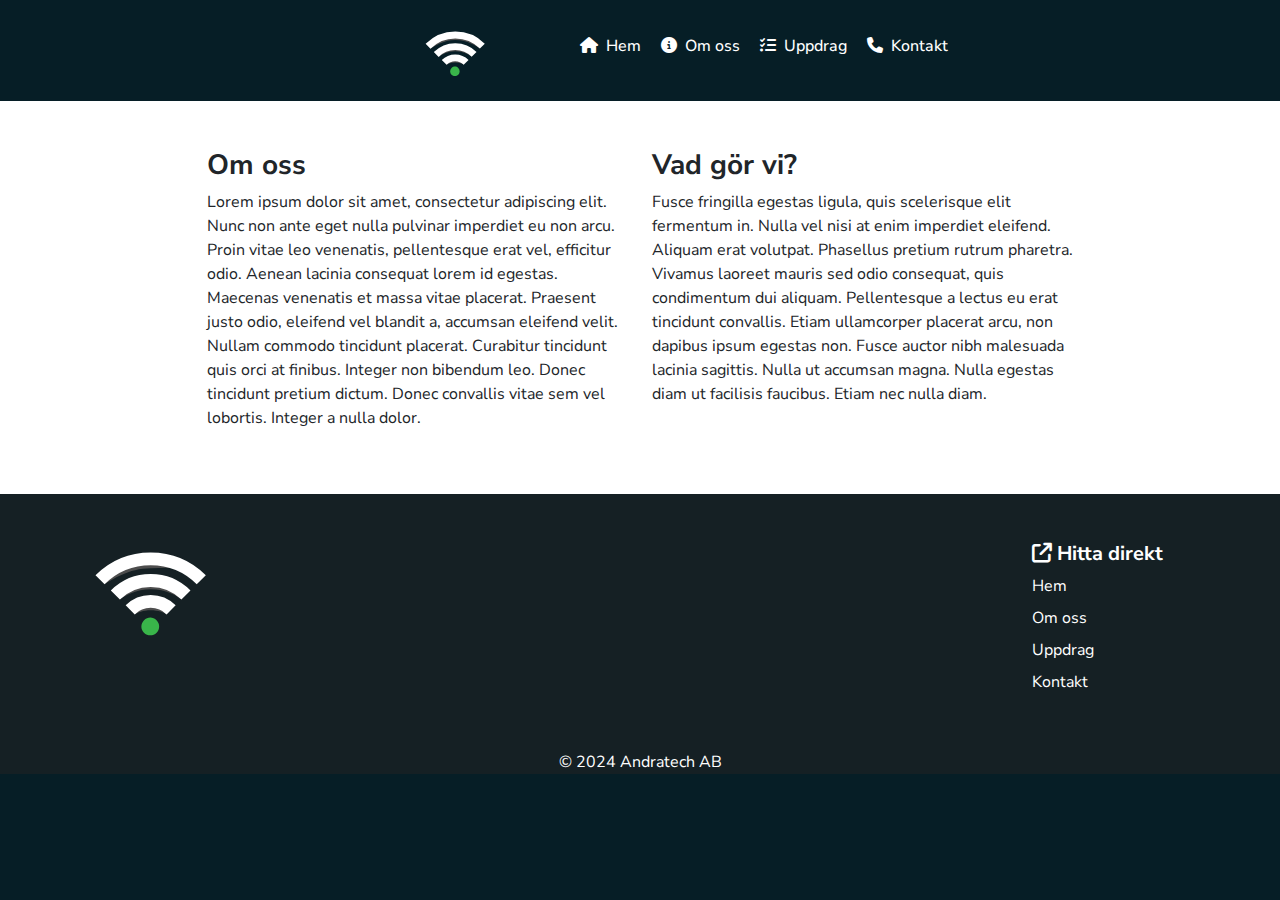
==== pages/about.html @ ccd8c996 "up" ====
<!DOCTYPE html>
<html lang="en">

<head>
    <meta charset="UTF-8">
    <meta name="viewport" content="width=device-width, initial-scale=1.0">
    <title>Andratech</title>
    <!-- Bootstrap libraries -->
    <link rel="stylesheet" href="../assets/css/bootstrap.min.css">
    <link rel="stylesheet" href="../assets/css/all.min.css">
    <link rel="icon" type="image/x-icon" href="../images/favicon.png">
    <link rel="stylesheet" type="text/css" href="../assets/css/style.css">
    <link rel="stylesheet" href="https://fonts.googleapis.com/css?family=Nunito+Sans">
    <script>
        document.addEventListener('DOMContentLoaded', function () {
            document.querySelector('.logo-container').classList.add('active');
        });
    </script>
    <script src="https://cdn.jsdelivr.net/npm/bootstrap@5.3.2/dist/js/bootstrap.bundle.min.js"></script>
    <script src="../assets/js/leader-line.min.js"></script>
    <script src="../assets/js/bootstrap.bundle.js"></script>
    <script src="../assets/js/back-to-top.js"></script>
</head>

<body>
    <header>
        <div class="logo-container p-2">
            <h1>ANDRATECH</h1>
            <img src="../images/logo.svg" class="logo" alt="Logo">
            <nav class="nav-links h6 ms-5 ps-5">
                <a class="nav-link" href="#"><i class="fa-solid fa-house me-2"></i>Hem</a>
                <a class="nav-link" href="#"><i class="fa-solid fa-circle-info me-2"></i>Om oss</a>
                <a class="nav-link" href="#"><i class="fa-solid fa-list-check me-2"></i>Uppdrag</a>
                <a class="nav-link" href="#"><i class="fa-solid fa-phone me-2"></i>Kontakt</a>
            </nav>
        </div>
    </header>

    <main>
        <div class="container p-5">
            <div class="row justify-content-center">
                <div class="col-5">
                    <h3 class="fw-bold">Om oss</h3>
                    <p>Lorem ipsum dolor sit amet, consectetur adipiscing elit. Nunc non ante eget nulla pulvinar imperdiet
                    eu non arcu. Proin vitae leo venenatis, pellentesque erat vel, efficitur odio. Aenean lacinia
                    consequat lorem id egestas. Maecenas venenatis et massa vitae placerat. Praesent justo odio,
                    eleifend vel blandit a, accumsan eleifend velit. Nullam commodo tincidunt placerat. Curabitur
                    tincidunt quis orci at finibus. Integer non bibendum leo. Donec tincidunt pretium dictum. Donec
                    convallis vitae sem vel lobortis. Integer a nulla dolor.</p>
                </div>
                <div class="col-5">
                    <h3 class="fw-bold">Vad gör vi?</h3>
                    <p>Fusce fringilla egestas ligula, quis scelerisque elit fermentum in. Nulla vel nisi at enim imperdiet
                    eleifend. Aliquam erat volutpat. Phasellus pretium rutrum pharetra. Vivamus laoreet mauris sed odio
                    consequat, quis condimentum dui aliquam. Pellentesque a lectus eu erat tincidunt convallis. Etiam
                    ullamcorper placerat arcu, non dapibus ipsum egestas non. Fusce auctor nibh malesuada lacinia
                    sagittis. Nulla ut accumsan magna. Nulla egestas diam ut facilisis faucibus. Etiam nec nulla diam.</p>
                </div>
            </div>
        </div>
    </main>

    <div class="footer-background">
        <div class="container">
            <footer class="pt-5">
                <div class="row">
                    <div class="col">
                        <a href="#"><img src="../images/favicon.svg" height="100" alt="logo"></a>
                    </div>
                    <div class="col-6 col-md-2">
                        <h5 class="fw-bold"><i class="fa-solid fa-arrow-up-right-from-square"></i> Hitta direkt</h5>
                        <ul class="nav flex-column">
                            <li class="nav-item mb-2"><a href="#" class="nav-link p-0 text-white">Hem</a></li>
                            <li class="nav-item mb-2"><a href="#" class="nav-link p-0 text-white">Om oss</a></li>
                            <li class="nav-item mb-2"><a href="#" class="nav-link p-0 text-white">Uppdrag</a></li>
                            <li class="nav-item mb-2"><a href="#" class="nav-link p-0 text-white">Kontakt</a></li>
                        </ul>
                    </div>
                </div>
                <div class="mt-5">
                    <p class="text-center">&copy; 2024 Andratech AB</p>
                </div>
            </footer>
        </div>
    </div>

</body>

</html>
---- assets/css/style.css ----
@font-face {
    font-family: 'HumanSans-Bold';
    src: url('../webfonts/HumanSans-Bold.otf');
}

.masthead {
    background-image: linear-gradient(rgba(0, 0, 0, 0.7), rgba(0, 0, 0, 0.7)), url(../../images/jumbotron.jpg);
  background-size: cover;
  background-position: center;
  min-height: 90vh;
  height: 500px;
  position: relative;
}


body {
    font-family: 'Nunito Sans', sans-serif;
    margin: 0;
    background-color: #061E26;
    padding:0;
}

.header {
    display: flex;
    justify-content: space-between;
    align-items: center;
    padding: 10px 20px;
    background-color: #061E26;
}

.logo-container {
    display: flex;
    align-items: center;
}

.logo-container img {
    width: 58px;
    display: inline-block;
    transform: translateX(0) rotate(-45deg);
    transition: transform 3s ease-in-out;
}

h1 {
    font-family: 'HumanSans-Bold';
    font-size: 4rem;
    color: white;
    display: inline-block;
    padding-left: 30px;
    opacity: 0;
    transform: translateX(-20px);
    transition: opacity 3s ease-in-out, transform 0.8s ease-in-out;
}

.btn {
    background-color:#1b596d;
    border:none;
}

.nav-links {
    display: flex;
    gap: 20px;
}

nav .nav-link {
    position: relative;
    color: #ffffff;
    text-decoration: none;
}

nav .nav-link::after {
    content: '';
    position: absolute;
    width: 0;
    height: 2px;
    display: block;
    background: rgb(255, 255, 255);
    transition: width 0.3s;
    bottom: -5px;
    left: 50%;
    transform: translateX(-50%);
}

.nav-link:hover::after {
    width: 100%;
}

@keyframes logoAnimation {
    0% {
        transform: translateX(0) rotate(-45deg);
    }
    100% {
        transform: translateX(calc(100% - 58px)) rotate(0deg);
    }
}

@keyframes textAnimation {
    0% {
        opacity: 0;
        transform: translateX(-20px);
    }
    100% {
        opacity: 1;
        transform: translateX(0);
    }
}

.logo-container.active .logo {
    animation: logoAnimation 1s ease-in-out forwards;
}

.logo-container.active h1 {
    animation: textAnimation 1s ease-in-out forwards;
}

.jumbotron h2, .jumbotron p {
    color: white;
}

main {
    background-color:white;
}

.footer-background {
    background-color: #152024;
}

footer {
    color:white;
    margin-top:0;
    padding-top:0;
    margin-bottom: -20px;
}
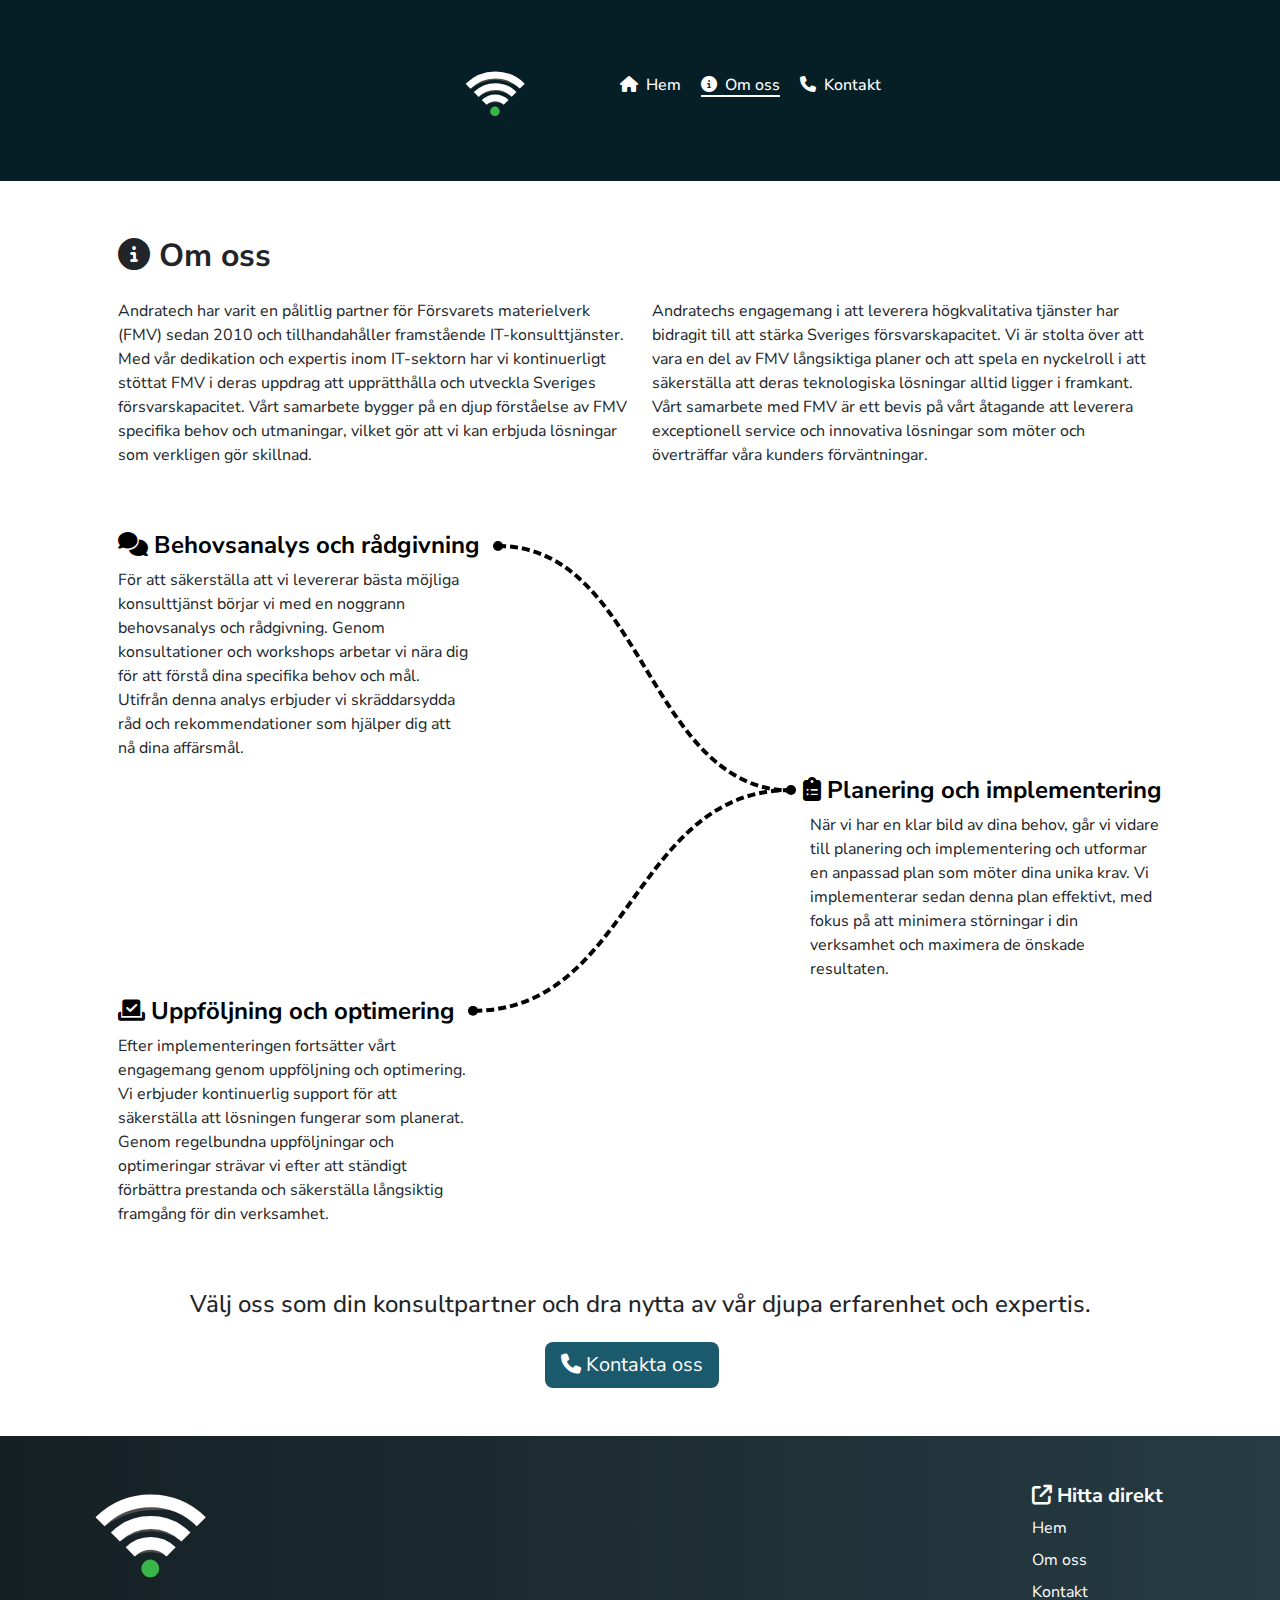
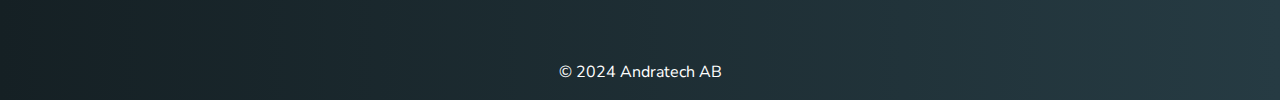
==== commit 75ca7ce0: "tt" ====
--- a/pages/about.html
+++ b/pages/about.html
@@ -24,39 +24,69 @@
 
 <body>
     <header>
-        <div class="logo-container p-2">
+        <div class="logo-container p-5">
             <h1>ANDRATECH</h1>
             <img src="../images/logo.svg" class="logo" alt="Logo">
             <nav class="nav-links h6 ms-5 ps-5">
-                <a class="nav-link" href="#"><i class="fa-solid fa-house me-2"></i>Hem</a>
-                <a class="nav-link" href="#"><i class="fa-solid fa-circle-info me-2"></i>Om oss</a>
-                <a class="nav-link" href="#"><i class="fa-solid fa-list-check me-2"></i>Uppdrag</a>
+                <a class="nav-link" href="../index.html"><i class="fa-solid fa-house me-2"></i>Hem</a>
+                <a class="nav-link-active" href="#"><i class="fa-solid fa-circle-info me-2"></i>Om oss</a>
                 <a class="nav-link" href="#"><i class="fa-solid fa-phone me-2"></i>Kontakt</a>
             </nav>
         </div>
     </header>
 
-    <main>
-        <div class="container p-5">
+    <main class="mb-5">
+        <div class="container p-5 mt-2">
             <div class="row justify-content-center">
-                <div class="col-5">
-                    <h3 class="fw-bold">Om oss</h3>
-                    <p>Lorem ipsum dolor sit amet, consectetur adipiscing elit. Nunc non ante eget nulla pulvinar imperdiet
-                    eu non arcu. Proin vitae leo venenatis, pellentesque erat vel, efficitur odio. Aenean lacinia
-                    consequat lorem id egestas. Maecenas venenatis et massa vitae placerat. Praesent justo odio,
-                    eleifend vel blandit a, accumsan eleifend velit. Nullam commodo tincidunt placerat. Curabitur
-                    tincidunt quis orci at finibus. Integer non bibendum leo. Donec tincidunt pretium dictum. Donec
-                    convallis vitae sem vel lobortis. Integer a nulla dolor.</p>
+                <h2 class="fw-bold mb-4"><i class="fa-solid fa-circle-info"></i> Om oss</h2>
+                <div class="col-6 mb-5">
+                    <p>Andratech har varit en pålitlig partner för Försvarets materielverk (FMV) sedan 2010 och
+                        tillhandahåller framstående IT-konsulttjänster. Med vår dedikation och expertis inom IT-sektorn
+                        har vi kontinuerligt stöttat FMV i deras uppdrag att upprätthålla och utveckla Sveriges
+                        försvarskapacitet. Vårt samarbete bygger på en djup förståelse av FMV
+                        specifika behov och utmaningar, vilket gör att vi kan erbjuda lösningar som verkligen gör
+                        skillnad.</p>
+                        </div>
+                        <div class="col-6">
+                    <p>Andratechs engagemang i att leverera högkvalitativa tjänster har bidragit till att stärka
+                        Sveriges försvarskapacitet. Vi är stolta över att vara en del av FMV
+                        långsiktiga planer och att spela en nyckelroll i att säkerställa att deras teknologiska
+                        lösningar alltid ligger i framkant. Vårt samarbete med FMV är ett bevis på vårt åtagande att
+                        leverera exceptionell service och innovativa lösningar som möter och överträffar våra kunders
+                        förväntningar.</p>
                 </div>
-                <div class="col-5">
-                    <h3 class="fw-bold">Vad gör vi?</h3>
-                    <p>Fusce fringilla egestas ligula, quis scelerisque elit fermentum in. Nulla vel nisi at enim imperdiet
-                    eleifend. Aliquam erat volutpat. Phasellus pretium rutrum pharetra. Vivamus laoreet mauris sed odio
-                    consequat, quis condimentum dui aliquam. Pellentesque a lectus eu erat tincidunt convallis. Etiam
-                    ullamcorper placerat arcu, non dapibus ipsum egestas non. Fusce auctor nibh malesuada lacinia
-                    sagittis. Nulla ut accumsan magna. Nulla egestas diam ut facilisis faucibus. Etiam nec nulla diam.</p>
+                <div class="container-sm col-12">
+                    <h4 class="d-flex justify-content-start fw-bold" style="color:#000000;">
+                        <a id="box-1"><i class="fa-solid fa-comments"></i> Behovsanalys och rådgivning &nbsp;&nbsp;</a>
+                    </h4>
+                    <p class="d-flex justify-content-start" style="margin-right:auto; max-width: 22rem;">För att
+                        säkerställa att vi levererar bästa möjliga konsulttjänst börjar vi med en noggrann behovsanalys
+                        och rådgivning. Genom konsultationer och workshops arbetar vi nära dig för att förstå dina
+                        specifika behov och mål. Utifrån denna analys erbjuder vi skräddarsydda råd och rekommendationer
+                        som hjälper dig att nå dina affärsmål.</p>
+                    <h4 class="d-flex justify-content-end fw-bold" style="color:#000000;">
+                        <a id="box-2">&nbsp; <i class="fa-solid fa-clipboard-list"></i> Planering och implementering</a>
+                    </h4>
+                    <p class="d-flex justify-content-end" style="margin-left:auto; max-width: 22rem;">När vi har en
+                        klar
+                        bild av dina behov, går vi vidare till planering och implementering och utformar en anpassad
+                        plan som möter dina unika krav. Vi implementerar sedan denna plan effektivt, med fokus på att
+                        minimera störningar i din verksamhet och maximera de önskade resultaten.</p>
+                    <h4 class="d-flex justify-content-start fw-bold" style="color:#000000;">
+                        <a id="box-3"><i class="fa-solid fa-check-to-slot"></i> Uppföljning och optimering
+                            &nbsp;&nbsp;</a>
+                    </h4>
+                    <p class="d-flex justify-content-start" style="margin-right:auto; max-width: 22rem;">Efter
+                        implementeringen fortsätter vårt engagemang genom uppföljning och optimering. Vi erbjuder
+                        kontinuerlig support för att säkerställa att lösningen fungerar som planerat. Genom regelbundna
+                        uppföljningar och optimeringar strävar vi efter att ständigt förbättra prestanda och säkerställa
+                        långsiktig framgång för din verksamhet.</p>
                 </div>
             </div>
+        </div>
+        <div class="text-center">
+            <h4>Välj oss som din konsultpartner och dra nytta av vår djupa erfarenhet och expertis.</h4>
+        <a class="btn btn-primary btn-lg me-3 mt-3" href="#" role="button"><i class="fa-solid fa-phone"></i> Kontakta oss</a>
         </div>
     </main>
 
@@ -72,7 +102,6 @@
                         <ul class="nav flex-column">
                             <li class="nav-item mb-2"><a href="#" class="nav-link p-0 text-white">Hem</a></li>
                             <li class="nav-item mb-2"><a href="#" class="nav-link p-0 text-white">Om oss</a></li>
-                            <li class="nav-item mb-2"><a href="#" class="nav-link p-0 text-white">Uppdrag</a></li>
                             <li class="nav-item mb-2"><a href="#" class="nav-link p-0 text-white">Kontakt</a></li>
                         </ul>
                     </div>
@@ -84,6 +113,36 @@
         </div>
     </div>
 
+    <script>
+        var start01 = document.getElementById('box-1'),
+            end01 = document.getElementById('box-2'),
+            start02 = document.getElementById('box-2'),
+            end02 = document.getElementById('box-3'),
+            start03 = document.getElementById('box-3'),
+            end03 = document.getElementById('box-4');
+
+        new LeaderLine(start01, end01,
+            {
+                dash: true,
+                startPlugColor: '#000000',
+                endPlugColor: '#000000',
+                gradient: true,
+                startPlug: 'disc',
+                endPlug: 'behind',
+            });
+
+        new LeaderLine(start02, end02,
+            {
+                dash: true,
+                startPlugColor: '#000000',
+                endPlugColor: '#000000',
+                gradient: true,
+                startPlug: 'disc',
+                endPlug: 'disc',
+            });
+
+    </script>
+
 </body>
 
 </html>--- a/assets/css/style.css
+++ b/assets/css/style.css
@@ -5,27 +5,25 @@
 
 .masthead {
     background-image: linear-gradient(rgba(0, 0, 0, 0.7), rgba(0, 0, 0, 0.7)), url(../../images/jumbotron.jpg);
-  background-size: cover;
-  background-position: center;
-  min-height: 90vh;
-  height: 500px;
-  position: relative;
+    background-size: cover;
+    background-position: center;
+    min-height: 90vh;
+    height: 500px;
+    position: relative;
 }
-
 
 body {
     font-family: 'Nunito Sans', sans-serif;
-    margin: 0;
-    background-color: #061E26;
-    padding:0;
+    margin: 0; 
+    padding: 0; 
+    display: flex;
+    flex-direction: column;
+    min-height: 100vh; 
 }
 
-.header {
-    display: flex;
-    justify-content: space-between;
-    align-items: center;
-    padding: 10px 20px;
+header {
     background-color: #061E26;
+    flex: 1; 
 }
 
 .logo-container {
@@ -52,8 +50,8 @@
 }
 
 .btn {
-    background-color:#1b596d;
-    border:none;
+    background-color: #1b596d;
+    border: none;
 }
 
 .nav-links {
@@ -75,7 +73,6 @@
     display: block;
     background: rgb(255, 255, 255);
     transition: width 0.3s;
-    bottom: -5px;
     left: 50%;
     transform: translateX(-50%);
 }
@@ -117,16 +114,33 @@
 }
 
 main {
-    background-color:white;
+    background-color: white;
 }
 
 .footer-background {
-    background-color: #152024;
+    background: linear-gradient(90deg, rgba(21, 32, 36, 1) 0%, rgba(38, 59, 67, 1) 100%);
+    flex-shrink: 0; 
+    padding: 0; 
 }
 
 footer {
+    color: white;
+    margin: 0;
+    padding: 0; 
+    box-sizing: border-box; 
+}
+
+.container {
+    margin-bottom: 0;
+}
+
+.footer-background {
+    width: 100%;
+}
+
+
+.nav-link-active {
+    text-decoration:none;
     color:white;
-    margin-top:0;
-    padding-top:0;
-    margin-bottom: -20px;
+    border-bottom:2px solid;
 }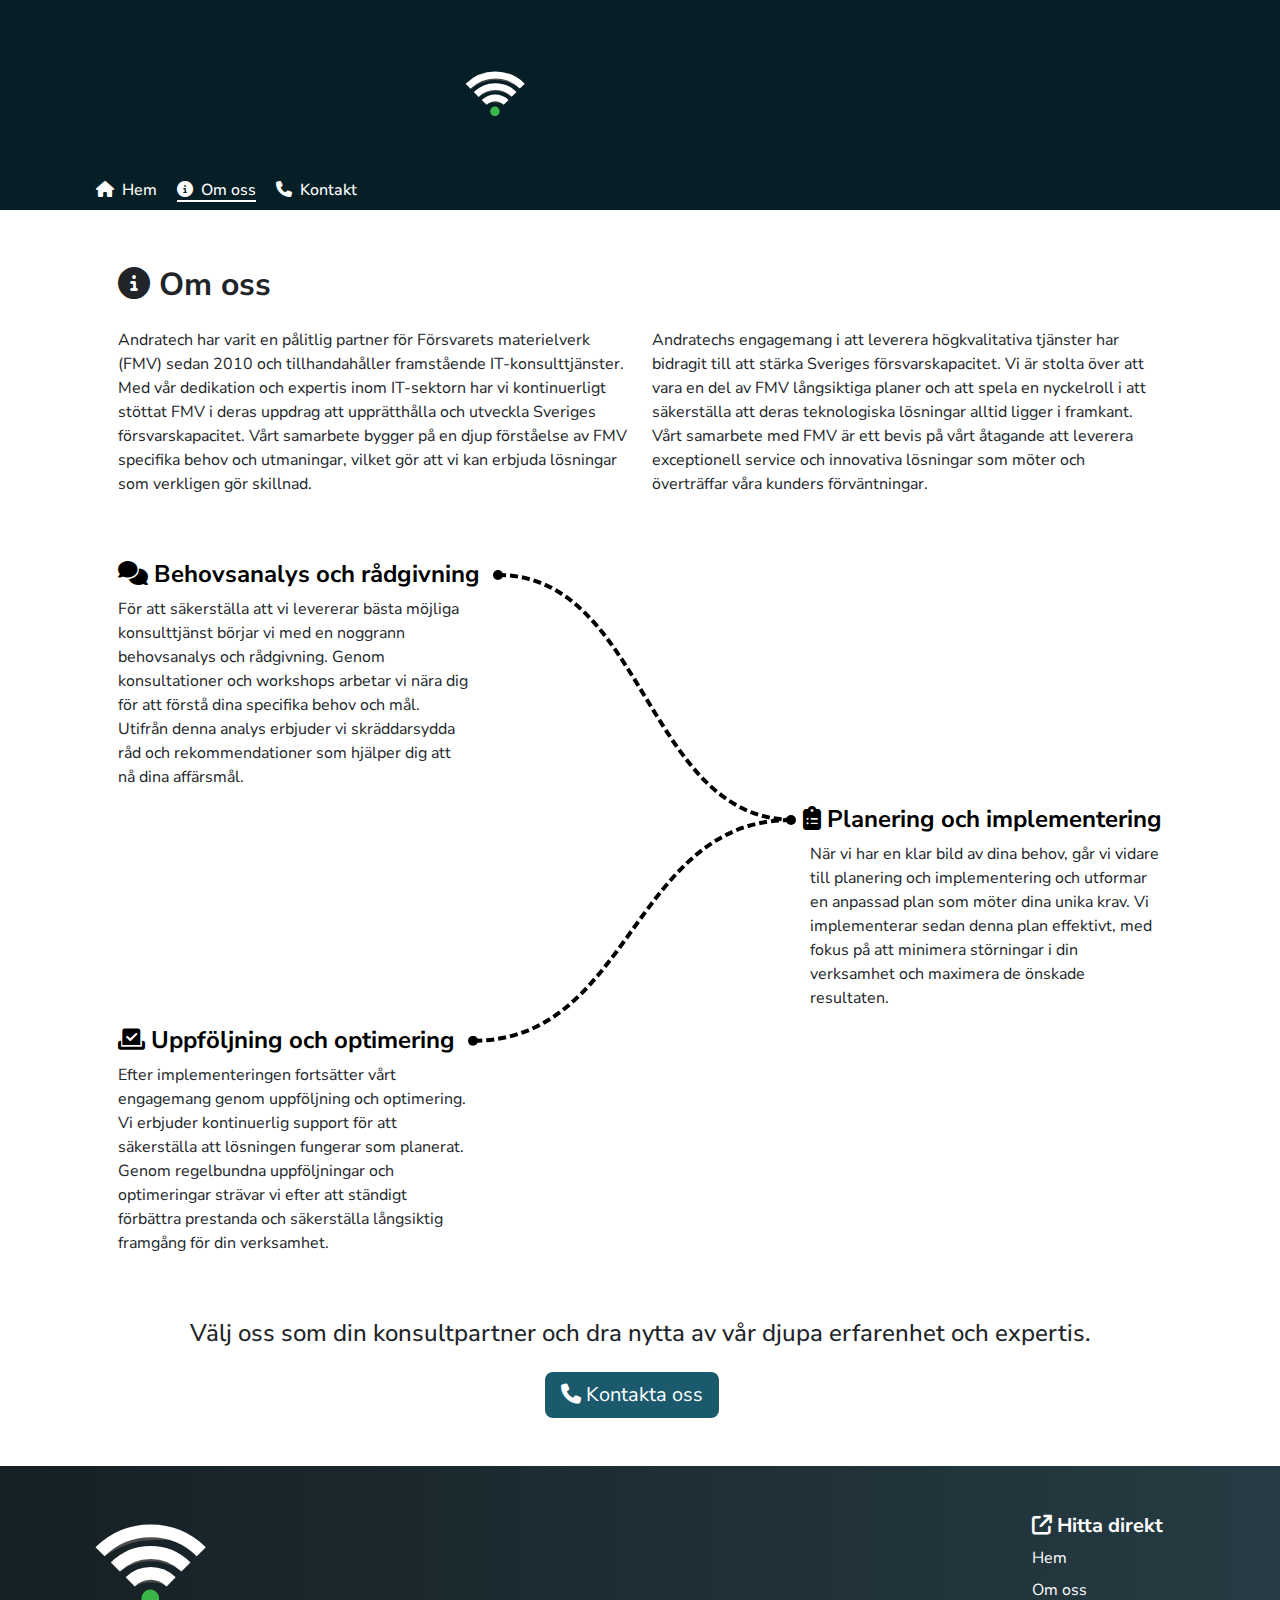
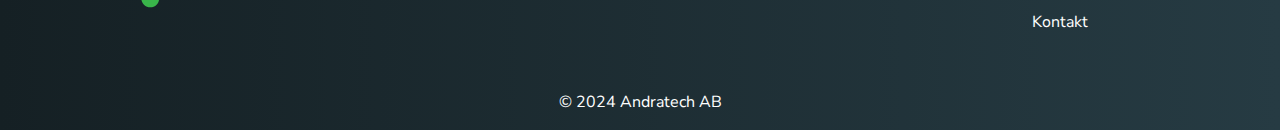
==== commit 7904b492: "Update about.html" ====
--- a/pages/about.html
+++ b/pages/about.html
@@ -4,7 +4,7 @@
 <head>
     <meta charset="UTF-8">
     <meta name="viewport" content="width=device-width, initial-scale=1.0">
-    <title>Andratech</title>
+    <title>Andratech - Om oss</title>
     <!-- Bootstrap libraries -->
     <link rel="stylesheet" href="../assets/css/bootstrap.min.css">
     <link rel="stylesheet" href="../assets/css/all.min.css">
@@ -27,12 +27,12 @@
         <div class="logo-container p-5">
             <h1>ANDRATECH</h1>
             <img src="../images/logo.svg" class="logo" alt="Logo">
-            <nav class="nav-links h6 ms-5 ps-5">
-                <a class="nav-link" href="../index.html"><i class="fa-solid fa-house me-2"></i>Hem</a>
-                <a class="nav-link-active" href="#"><i class="fa-solid fa-circle-info me-2"></i>Om oss</a>
-                <a class="nav-link" href="#"><i class="fa-solid fa-phone me-2"></i>Kontakt</a>
-            </nav>
         </div>
+        <nav class="nav-links h6 ms-5 ps-5">
+            <a class="nav-link" href="../index.html"><i class="fa-solid fa-house me-2"></i>Hem</a>
+            <a class="nav-link-active" href="#"><i class="fa-solid fa-circle-info me-2"></i>Om oss</a>
+            <a class="nav-link" href="#"><i class="fa-solid fa-phone me-2"></i>Kontakt</a>
+        </nav>
     </header>
 
     <main class="mb-5">
--- a/assets/css/style.css
+++ b/assets/css/style.css
@@ -81,11 +81,32 @@
     width: 100%;
 }
 
+@media (max-width: 768px) {
+    /* Adjust styles for smaller screens here */
+    .masthead {
+        min-height: 70vh;
+    }
+
+    .logo-container h1 {
+        font-size: 2rem;
+    }
+
+    .logo-container img {
+        display:none;
+    }
+
+    /* Hide some elements or change layout for smaller screens */
+    .jumbotron p {
+        display: none;
+    }
+}
+
 @keyframes logoAnimation {
     0% {
         transform: translateX(0) rotate(-45deg);
     }
-    100% {
+    100%
+{
         transform: translateX(calc(100% - 58px)) rotate(0deg);
     }
 }
@@ -138,9 +159,8 @@
     width: 100%;
 }
 
-
 .nav-link-active {
     text-decoration:none;
     color:white;
     border-bottom:2px solid;
-}+}
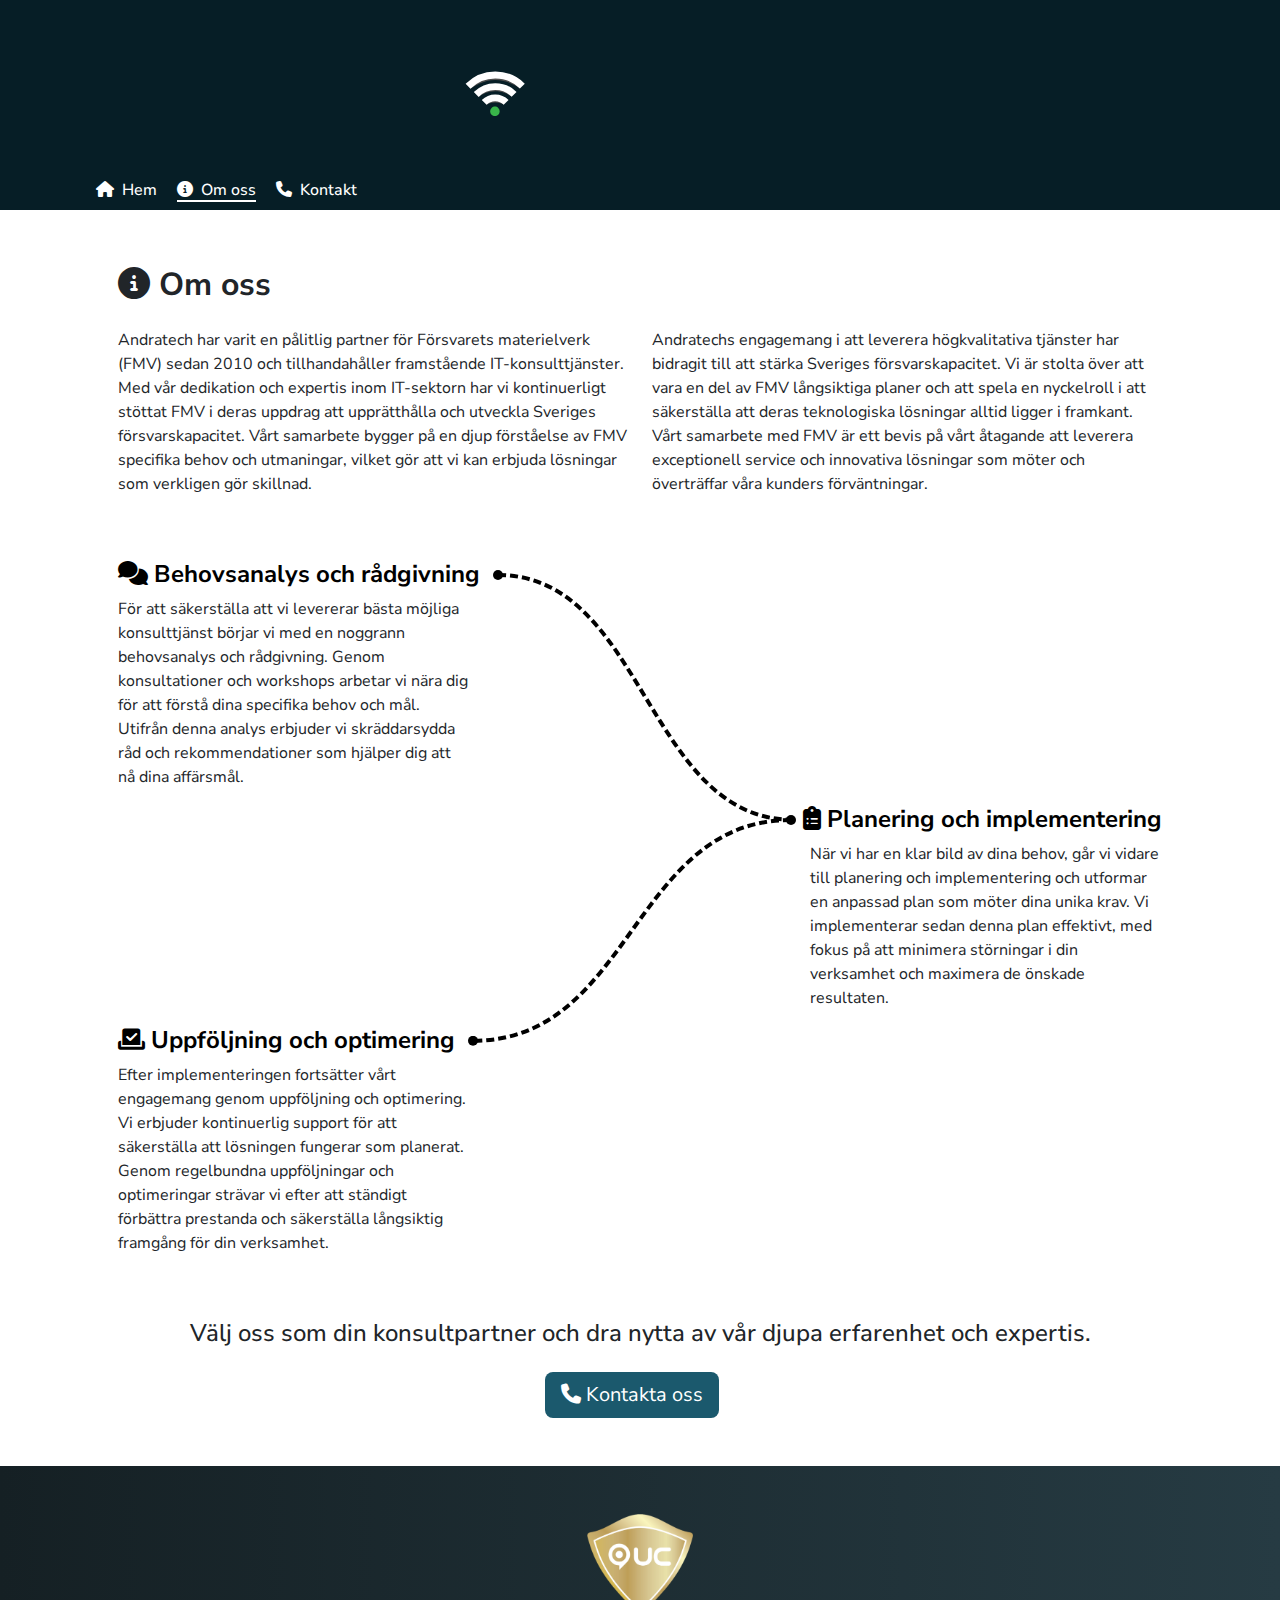
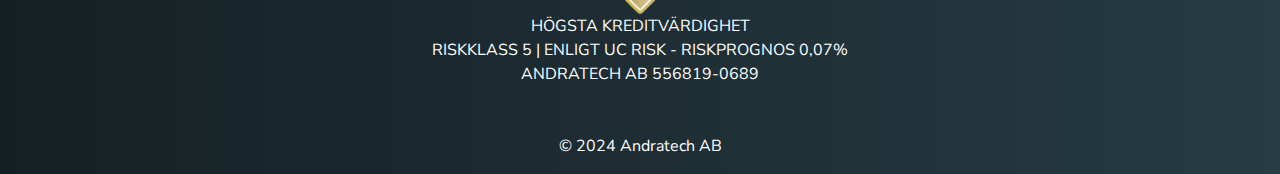
==== commit 2101fb2d: "a" ====
--- a/pages/about.html
+++ b/pages/about.html
@@ -1,5 +1,5 @@
 <!DOCTYPE html>
-<html lang="en">
+<html lang="sv">
 
 <head>
     <meta charset="UTF-8">
@@ -31,7 +31,7 @@
         <nav class="nav-links h6 ms-5 ps-5">
             <a class="nav-link" href="../index.html"><i class="fa-solid fa-house me-2"></i>Hem</a>
             <a class="nav-link-active" href="#"><i class="fa-solid fa-circle-info me-2"></i>Om oss</a>
-            <a class="nav-link" href="#"><i class="fa-solid fa-phone me-2"></i>Kontakt</a>
+            <a class="nav-link" href="contact.html"><i class="fa-solid fa-phone me-2"></i>Kontakt</a>
         </nav>
     </header>
 
@@ -92,55 +92,60 @@
 
     <div class="footer-background">
         <div class="container">
-            <footer class="pt-5">
-                <div class="row">
-                    <div class="col">
-                        <a href="#"><img src="../images/favicon.svg" height="100" alt="logo"></a>
-                    </div>
-                    <div class="col-6 col-md-2">
-                        <h5 class="fw-bold"><i class="fa-solid fa-arrow-up-right-from-square"></i> Hitta direkt</h5>
-                        <ul class="nav flex-column">
-                            <li class="nav-item mb-2"><a href="#" class="nav-link p-0 text-white">Hem</a></li>
-                            <li class="nav-item mb-2"><a href="#" class="nav-link p-0 text-white">Om oss</a></li>
-                            <li class="nav-item mb-2"><a href="#" class="nav-link p-0 text-white">Kontakt</a></li>
-                        </ul>
-                    </div>
+          <footer class="pt-5">
+            <div class="row">
+              <div class="col">
+                <div class="text-center">
+                  <a href="#"><img src="../images/kredit.png" height="100" alt="logo"></a>
+                  <br>
+                  HÖGSTA KREDITVÄRDIGHET
+                  <br>
+                  RISKKLASS 5 | ENLIGT UC RISK - RISKPROGNOS 0,07%
+                  <br>
+                  ANDRATECH AB 556819-0689
                 </div>
-                <div class="mt-5">
-                    <p class="text-center">&copy; 2024 Andratech AB</p>
-                </div>
-            </footer>
+              </div>
+            </div>
+            <div class="mt-5">
+              <p class="text-center">&copy; 2024 Andratech AB</p>
+            </div>
+          </footer>
         </div>
-    </div>
+      </div>
 
     <script>
-        var start01 = document.getElementById('box-1'),
-            end01 = document.getElementById('box-2'),
-            start02 = document.getElementById('box-2'),
-            end02 = document.getElementById('box-3'),
-            start03 = document.getElementById('box-3'),
-            end03 = document.getElementById('box-4');
-
-        new LeaderLine(start01, end01,
-            {
-                dash: true,
-                startPlugColor: '#000000',
-                endPlugColor: '#000000',
-                gradient: true,
-                startPlug: 'disc',
-                endPlug: 'behind',
-            });
-
-        new LeaderLine(start02, end02,
-            {
-                dash: true,
-                startPlugColor: '#000000',
-                endPlugColor: '#000000',
-                gradient: true,
-                startPlug: 'disc',
-                endPlug: 'disc',
-            });
-
+        document.addEventListener('DOMContentLoaded', function () {
+            // Check screen width
+            if (window.innerWidth >= 768) {
+                // Execute script if screen width is equal to or greater than 768 pixels
+                document.querySelector('.logo-container').classList.add('active');
+    
+                var start01 = document.getElementById('box-1'),
+                    end01 = document.getElementById('box-2'),
+                    start02 = document.getElementById('box-2'),
+                    end02 = document.getElementById('box-3'),
+                    start03 = document.getElementById('box-3'),
+                    end03 = document.getElementById('box-4');
+    
+                new LeaderLine(start01, end01, {
+                    dash: true,
+                    startPlugColor: '#000000',
+                    endPlugColor: '#000000',
+                    gradient: true,
+                    startPlug: 'disc',
+                    endPlug: 'behind',
+                });
+    
+                new LeaderLine(start02, end02, {
+                    dash: true,
+                    startPlugColor: '#000000',
+                    endPlugColor: '#000000',
+                    gradient: true,
+                    startPlug: 'disc',
+                    endPlug: 'disc',
+                });
+            }
+        });
     </script>
 
 </body>
--- a/assets/css/style.css
+++ b/assets/css/style.css
@@ -88,16 +88,24 @@
     }
 
     .logo-container h1 {
-        font-size: 2rem;
+        font-size: 2.5rem;
     }
 
     .logo-container img {
-        display:none;
+        width:50px;
     }
 
     /* Hide some elements or change layout for smaller screens */
     .jumbotron p {
         display: none;
+    }
+
+    .jumbotron h2 {
+        font-size:0.95rem;
+    }
+
+    header {
+        margin-left:-25px;
     }
 }
 
